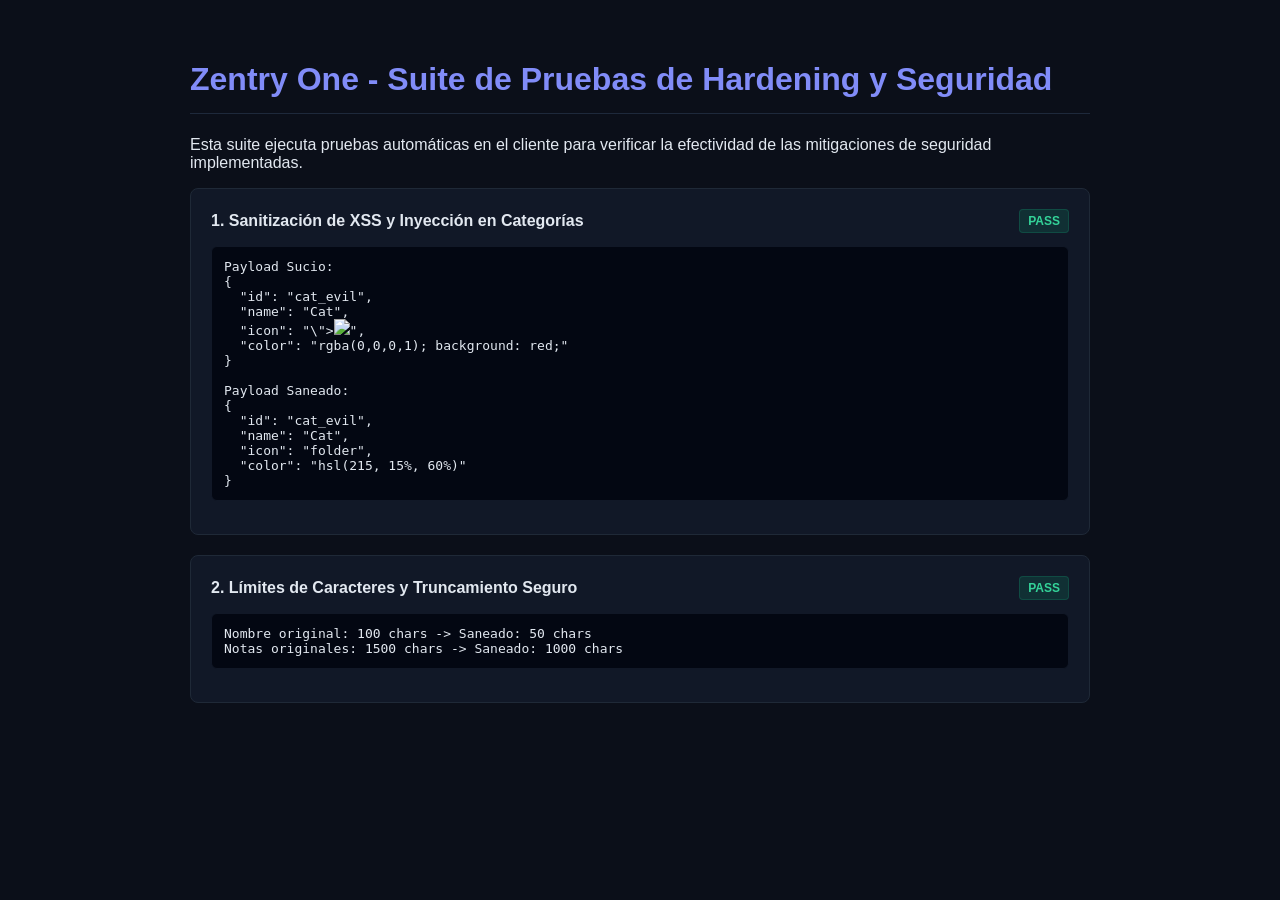
==== test_security.html @ d04d7fe0 "Add files via upload" ====
<!DOCTYPE html>
<html lang="es">
<head>
  <meta charset="UTF-8">
  <meta http-equiv="Content-Security-Policy" content="default-src 'self'; script-src 'self' https://unpkg.com 'unsafe-inline'; style-src 'self' https://fonts.googleapis.com 'unsafe-inline'; font-src https://fonts.gstatic.com; connect-src 'none'; img-src 'self' data:; frame-src 'none'; object-src 'none';">
  <title>Zentry One - Suite de Pruebas de Seguridad</title>
  <style>
    body {
      font-family: 'Inter', -apple-system, BlinkMacSystemFont, "Segoe UI", Roboto, sans-serif;
      background-color: #0b0f19;
      color: #e2e8f0;
      padding: 40px;
      max-width: 900px;
      margin: 0 auto;
    }
    h1 {
      color: #818cf8;
      border-bottom: 1px solid #1e293b;
      padding-bottom: 15px;
    }
    .test-case {
      background: #111827;
      border: 1px solid #1f2937;
      border-radius: 8px;
      padding: 20px;
      margin-bottom: 20px;
    }
    .test-header {
      display: flex;
      justify-content: space-between;
      align-items: center;
      margin-bottom: 12px;
    }
    .test-name {
      font-weight: 600;
      font-size: 16px;
    }
    .badge {
      padding: 4px 8px;
      border-radius: 4px;
      font-size: 12px;
      font-weight: 600;
    }
    .badge-pass {
      background-color: rgba(16, 185, 129, 0.15);
      color: #34d399;
      border: 1px solid rgba(16, 185, 129, 0.2);
    }
    .badge-fail {
      background-color: rgba(244, 63, 94, 0.15);
      color: #fb7185;
      border: 1px solid rgba(244, 63, 94, 0.2);
    }
    pre {
      background-color: #030712;
      padding: 12px;
      border-radius: 6px;
      overflow-x: auto;
      font-family: 'JetBrains Mono', monospace;
      font-size: 13px;
      border: 1px solid #111827;
    }
    .result-summary {
      font-size: 18px;
      font-weight: bold;
      margin-top: 30px;
      padding: 15px;
      border-radius: 8px;
      text-align: center;
    }
    .summary-pass {
      background-color: rgba(16, 185, 129, 0.1);
      border: 1px solid #10b981;
      color: #34d399;
    }
  </style>
</head>
<body>
  <h1>Zentry One - Suite de Pruebas de Hardening y Seguridad</h1>
  <p>Esta suite ejecuta pruebas automáticas en el cliente para verificar la efectividad de las mitigaciones de seguridad implementadas.</p>
  
  <div id="test-results">Efectuando pruebas...</div>
  <div id="test-summary"></div>

  <script type="module">
    import { Storage } from './storage.js';
    import { encryptData, decryptData } from './crypto.js';

    async function runTests() {
      const resultsDiv = document.getElementById('test-results');
      resultsDiv.innerHTML = '';
      let passedAll = true;
      let totalTests = 0;
      let passedTests = 0;

      function assert(condition, message) {
        totalTests++;
        if (condition) {
          passedTests++;
          return { status: 'PASS', class: 'badge-pass' };
        } else {
          passedAll = false;
          return { status: 'FAIL', class: 'badge-fail' };
        }
      }

      function appendResult(name, detail, result) {
        const div = document.createElement('div');
        div.className = 'test-case';
        div.innerHTML = `
          <div class="test-header">
            <span class="test-name">${name}</span>
            <span class="badge ${result.class}">${result.status}</span>
          </div>
          <pre>${detail}</pre>
        `;
        resultsDiv.appendChild(div);
      }

      // --- PRUEBA 1: Sanitización de Categorías y Sanitización XSS ---
      try {
        const dirtyPayload = {
          categories: [
            {
              id: 'cat_evil',
              name: '<script>' + '</' + 'script>Cat',
              icon: '"><img src=x onerror=alert("xss")>',
              color: 'rgba(0,0,0,1); background: red;'
            }
          ]
        };

        const clean = Storage.validateAndSanitizeVault(dirtyPayload);
        const cat = clean.categories[0];

        const r1 = assert(
          cat.name === '<script>' + '</' + 'script>Cat' && // El nombre se mantiene porque se escapa al renderizar
          cat.icon === 'folder' && // Icono no válido por regex -> fallback a 'folder'
          cat.color === 'hsl(215, 15%, 60%)', // Color no válido por regex -> fallback a gris por defecto
          'Sanitización de XSS en Categorías'
        );

        appendResult(
          '1. Sanitización de XSS y Inyección en Categorías',
          `Payload Sucio:\n${JSON.stringify(dirtyPayload.categories[0], null, 2)}\n\nPayload Saneado:\n${JSON.stringify(cat, null, 2)}`,
          r1
        );
      } catch (e) {
        appendResult('1. Sanitización de XSS y Inyección en Categorías', e.message, { status: 'FAIL', class: 'badge-fail' });
        passedAll = false;
      }

      // --- PRUEBA 2: Límites de Caracteres en Cuentas y Notas ---
      try {
        const longName = 'A'.repeat(100); // Límite es 50
        const longNotes = 'B'.repeat(1500); // Límite es 1000
        const dirtyPayload = {
          accounts: [
            {
              id: 'acc_test',
              name: longName,
              notes: longNotes,
              username: 'admin',
              password: '123'
            }
          ]
        };

        const clean = Storage.validateAndSanitizeVault(dirtyPayload);
        const acc = clean.accounts[0];

        const r2 = assert(
          acc.name.length === 50 &&
          acc.notes.length === 1000,
          'Límites de caracteres en Cuentas'
        );

        appendResult(
          '2. Límites de Caracteres y Truncamiento Seguro',
          `Nombre original: 100 chars -> Saneado: ${acc.name.length} chars\nNotas originales: 1500 chars -> Saneado: ${acc.notes.length} chars`,
          r2
        );
      } catch (e) {
        appendResult('2. Límites de Caracteres y Truncamiento Seguro', e.message, { status: 'FAIL', class: 'badge-fail' });
        passedAll = false;
      }

      // --- PRUEBA 3: PBKDF2 Cifrado/Descifrado y Retrocompatibilidad ---
      try {
        const testText = 'Clave Secreta';
        const password = 'MasterPassword123';

        // 1. Cifrar con la nueva configuración por defecto (600,000 iteraciones)
        const newPayload = await encryptData(testText, password);
        
        // 2. Descifrar el nuevo payload indicando sus iteraciones
        const decryptedNew = await decryptData(newPayload.ciphertext, newPayload.salt, newPayload.iv, password, newPayload.iterations);

        // 3. Descifrar un payload heredado simulado sin campo iteraciones (debe fallbackear a 100,000 iteraciones)
        // Ciframos explícitamente a 100k
        const legacyPayload = await encryptData(testText, password, 100000);
        // Desciframos sin pasar iteraciones (debe usar 100k por defecto)
        const decryptedLegacy = await decryptData(legacyPayload.ciphertext, legacyPayload.salt, legacyPayload.iv, password);

        const r3 = assert(
          newPayload.iterations === 600000 &&
          decryptedNew === testText &&
          decryptedLegacy === testText,
          'Criptografía PBKDF2 con iteraciones dinámicas'
        );

        appendResult(
          '3. Verificación de Iteraciones PBKDF2 y Compatibilidad',
          `Iteraciones por defecto (Nuevo usuario): ${newPayload.iterations}\nDescifrado con 600k: ${decryptedNew === testText ? 'OK' : 'ERROR'}\nDescifrado Legacy (Fallback 100k): ${decryptedLegacy === testText ? 'OK' : 'ERROR'}`,
          r3
        );
      } catch (e) {
        appendResult('3. Verificación de Iteraciones PBKDF2 y Compatibilidad', e.message, { status: 'FAIL', class: 'badge-fail' });
        passedAll = false;
      }

      // --- PRUEBA 4: Intentar una conexión externa (CSP Connect-Src None) ---
      try {
        let fetchBlocked = false;
        try {
          await fetch('https://httpbin.org/get', { mode: 'cors' });
        } catch (e) {
          // El navegador lanza error por violación de CSP
          fetchBlocked = true;
        }

        const r4 = assert(
          fetchBlocked,
          'Bloqueo CSP de llamadas externas'
        );

        appendResult(
          '4. Verificación de Content Security Policy (connect-src none)',
          `Intento de fetch a httpbin.org bloqueado por el navegador: ${fetchBlocked ? 'SÍ (Seguro)' : 'NO (Vulnerable)'}`,
          r4
        );
      } catch (e) {
        appendResult('4. Verificación de Content Security Policy (connect-src none)', e.message, { status: 'FAIL', class: 'badge-fail' });
        passedAll = false;
      }

      // Mostrar resumen
      const summaryDiv = document.getElementById('test-summary');
      if (passedAll) {
        summaryDiv.innerHTML = `
          <div class="result-summary summary-pass">
            ¡TODAS LAS PRUEBAS SUPERADAS EXCELENTEMENTE! (${passedTests}/${totalTests} pruebas pasadas)
            <br><span style="font-size: 14px; font-weight: normal;">La plataforma Zentry One es ahora segura contra inyecciones XSS y exfiltración de datos.</span>
          </div>
        `;
      } else {
        summaryDiv.innerHTML = `
          <div class="result-summary" style="background-color: rgba(244, 63, 94, 0.1); border: 1px solid #f43f5e; color: #fb7185;">
            FALLARON ALGUNAS PRUEBAS (${passedTests}/${totalTests} pruebas pasadas). Por favor revisa la consola y el código.
          </div>
        `;
      }
    }

    runTests();
  </script>
</body>
</html>
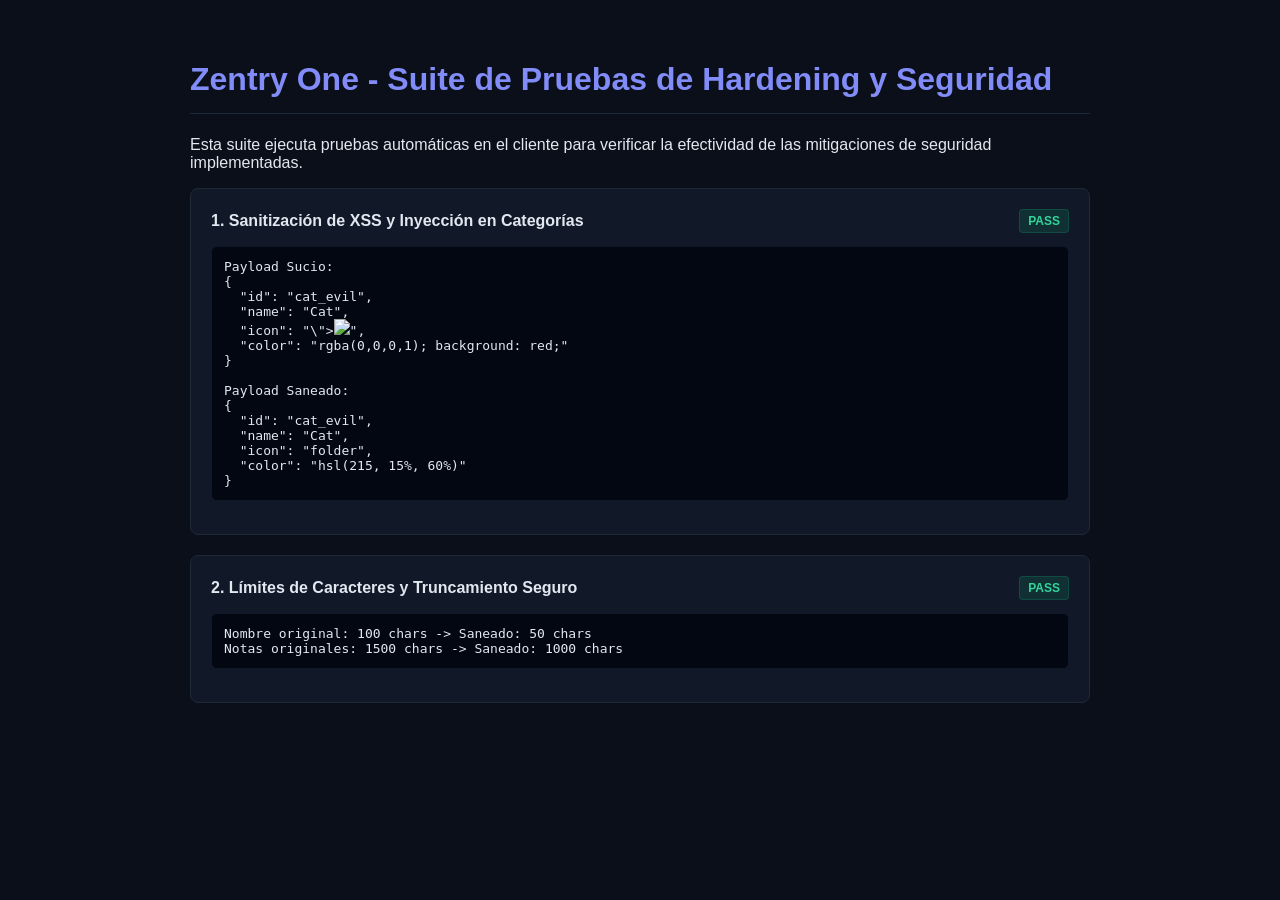
==== commit f1b3e891: "v.2 Versión 2" ====
--- a/test_security.html
+++ b/test_security.html
@@ -2,7 +2,7 @@
 <html lang="es">
 <head>
   <meta charset="UTF-8">
-  <meta http-equiv="Content-Security-Policy" content="default-src 'self'; script-src 'self' https://unpkg.com 'unsafe-inline'; style-src 'self' https://fonts.googleapis.com 'unsafe-inline'; font-src https://fonts.gstatic.com; connect-src 'none'; img-src 'self' data:; frame-src 'none'; object-src 'none';">
+  <meta http-equiv="Content-Security-Policy" content="default-src 'self'; script-src 'self' https://unpkg.com https://accounts.google.com/gsi/client 'unsafe-inline'; style-src 'self' https://fonts.googleapis.com 'unsafe-inline'; font-src https://fonts.gstatic.com; connect-src https://www.googleapis.com https://accounts.google.com/gsi/; frame-src https://accounts.google.com/gsi/; img-src 'self' data:; object-src 'none';">
   <title>Zentry One - Suite de Pruebas de Seguridad</title>
   <style>
     body {
